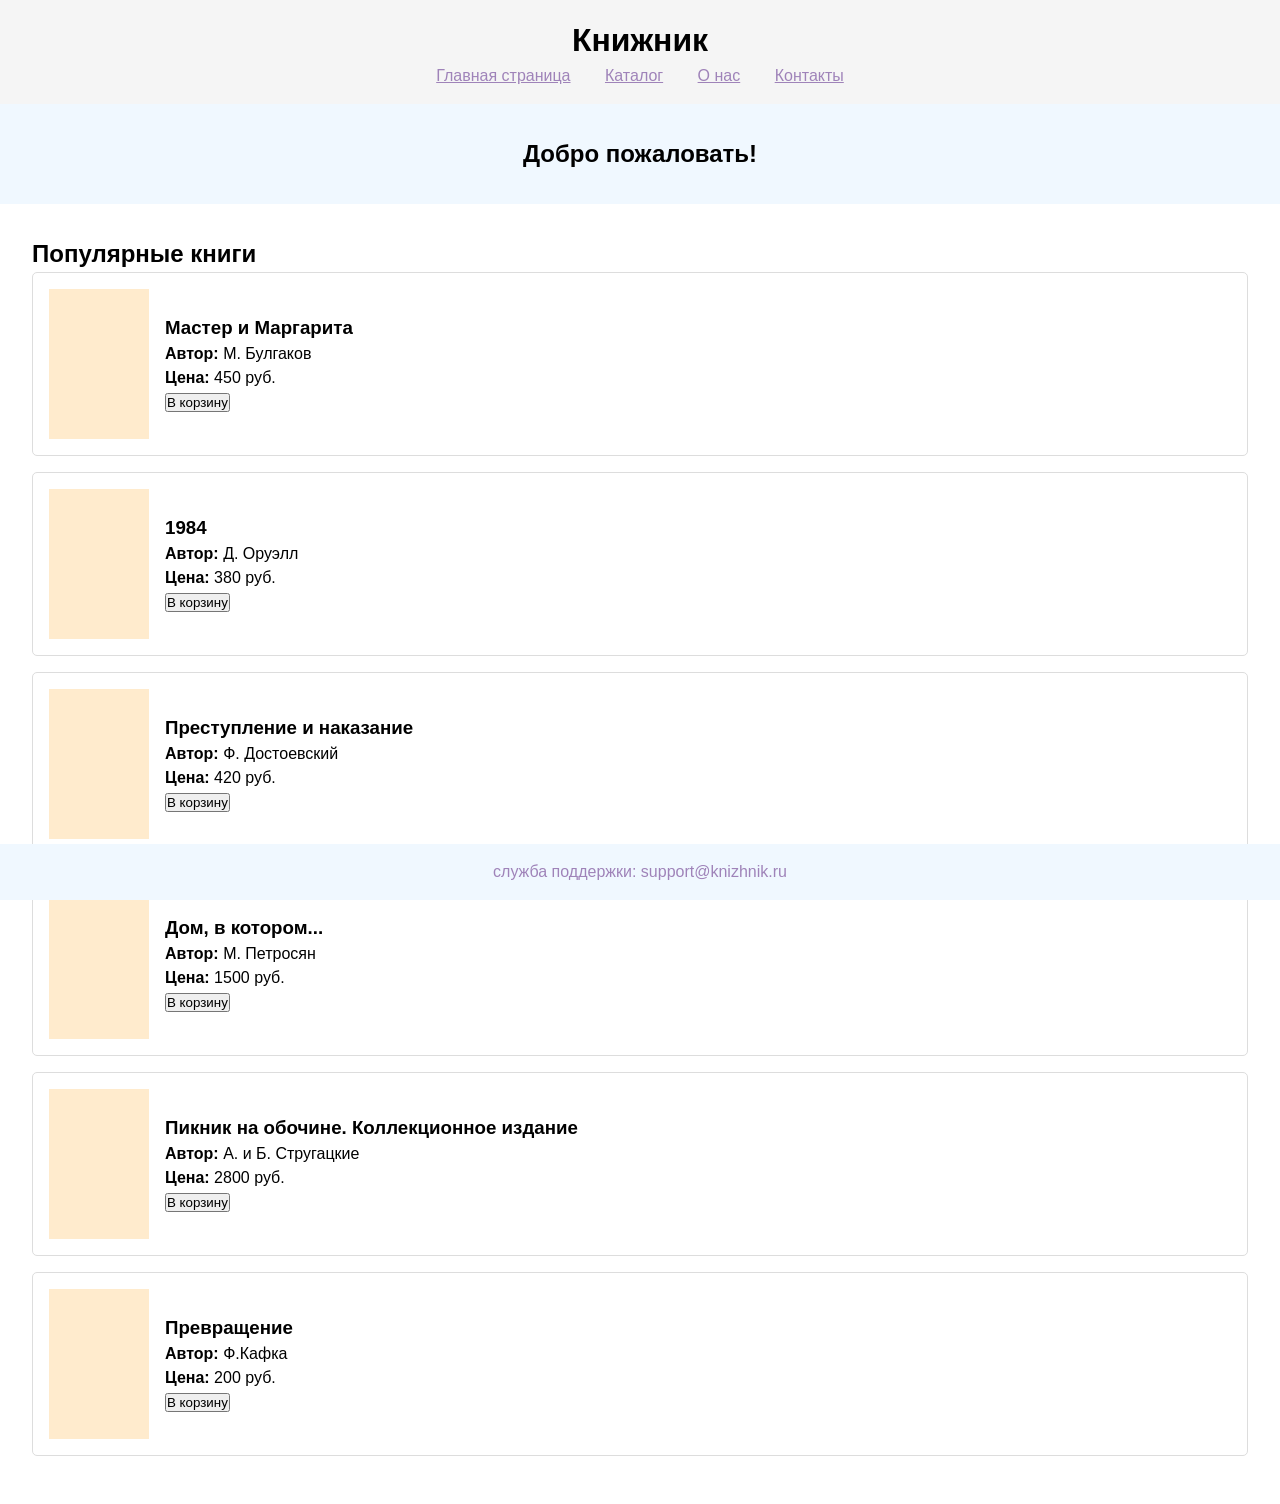
==== index.html @ 9ab263ef "Add files via upload" ====
<!DOCTYPE html>
<html lang="ru"> 
<head>
  <meta charset="UTF-8">
  <meta name="viewport" content="width=device-width,initial-scale=1.0">
  <title>Книжник</title>
  <link rel="stylesheet" href="style.css">
</head>
<body>
    <header>
        <h1>Книжник</h1>
        <nav>
            <a href="#">Главная страница</a>
            <a href="#">Каталог</a>
            <a href="#">О нас</a>
            <a href="#">Контакты</a>
        </nav>
    </header>

    <main>
        <section class="hero">
            <h2>Добро пожаловать!</h2>
        </section>
        <section class="books">
            <h2>Популярные книги</h2>
            <div id="book-list"></div>  <!-- ЭТО БЫЛО ОТСУТСТВУЕТ -->
        </section>
    </main>

    <footer>
        <p>служба поддержки: support@knizhnik.ru</p>
    </footer>

    <script src="a.js"></script>  <!-- ИСПРАВЛЕНО: теперь a.js, а не script.js -->
</body>
</html>
---- style.css ----
* {
    margin: 0;
    padding: 0;
    box-sizing: border-box
}
body {
    font-family: Arial, Helvetica;
line-height: 1.5;
}
header
{
    background-color: whitesmoke;
    padding: 1rem;
    text-align: center;
}
nav a {
    color: rgb(159, 131, 185);
    margin: 0 15px;
    text-decoration: center;
}
.hero {
    background-color: aliceblue;
    padding: 2rem;
    text-align: center;
}
.books {
    padding: 2rem;
}
.book-card {
   border: 1px solid #ddd;
    border-radius: 5px;
    padding: 1rem;
    margin-bottom: 1rem;
    display: flex;
    align-items: center;
}
.book-image {
    width: 100px;
    height: 150px;
    background-color: blanchedalmond;
    margin-right: 1rem;
}
footer {
    background-color: aliceblue;
    color: rgb(159, 131, 185);
    text-align: center;
    padding: 1rem;
    position: fixed;
    bottom: 0;
    width: 100%;
}
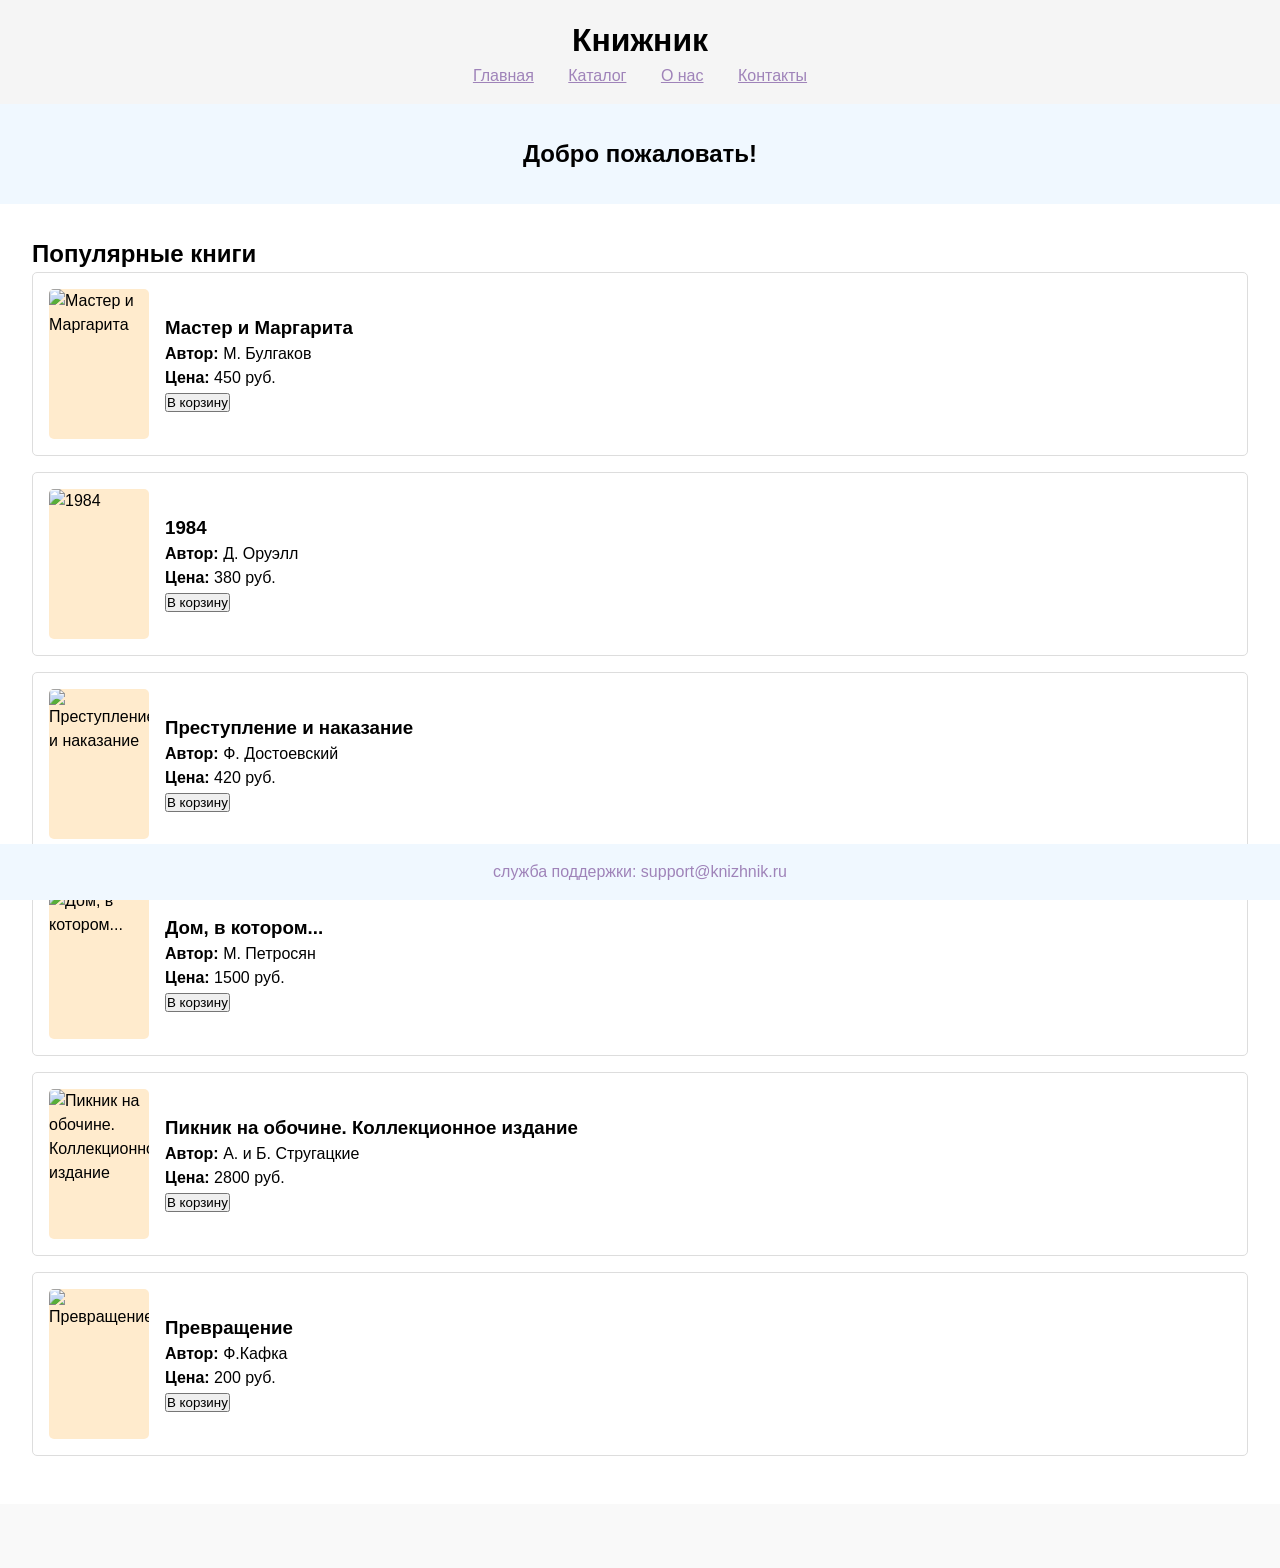
==== commit 56108016: "Add files via upload" ====
--- a/index.html
+++ b/index.html
@@ -9,12 +9,12 @@
 <body>
     <header>
         <h1>Книжник</h1>
-        <nav>
-            <a href="#">Главная страница</a>
-            <a href="#">Каталог</a>
-            <a href="#">О нас</a>
-            <a href="#">Контакты</a>
-        </nav>
+     <nav>
+    <a href="index.html">Главная</a>
+    <a href="catalog.html">Каталог</a>
+    <a href="about.html">О нас</a>
+    <a href="contacts.html">Контакты</a>
+</nav>
     </header>
 
     <main>
@@ -23,7 +23,7 @@
         </section>
         <section class="books">
             <h2>Популярные книги</h2>
-            <div id="book-list"></div>  <!-- ЭТО БЫЛО ОТСУТСТВУЕТ -->
+            <div id="book-list"></div> 
         </section>
     </main>
 
@@ -31,6 +31,8 @@
         <p>служба поддержки: support@knizhnik.ru</p>
     </footer>
 
-    <script src="a.js"></script>  <!-- ИСПРАВЛЕНО: теперь a.js, а не script.js -->
+    <script src="a.js"></script>  
+<section id="about" style="padding: 2rem; background: #f9f9f9;">
+</section>
 </body>
 </html>
--- a/style.css
+++ b/style.css
@@ -49,3 +49,103 @@
     bottom: 0;
     width: 100%;
 }
+
+.about-content {
+    padding: 2rem;
+    display: flex;
+    flex-wrap: wrap;
+    gap: 1.5rem;
+    justify-content: center;
+}
+
+.about-card {
+    background: white;
+    border: 1px solid #ddd;
+    border-radius: 10px;
+    padding: 1.5rem;
+    width: 280px;
+    box-shadow: 0 2px 5px rgba(0,0,0,0.05);
+}
+
+.about-card h3 {
+    color: rgb(159, 131, 185);
+    margin-bottom: 0.5rem;
+}
+
+
+.contacts-content {
+    padding: 2rem;
+    display: flex;
+    flex-wrap: wrap;
+    gap: 2rem;
+    justify-content: center;
+}
+
+.contact-info {
+    flex: 1;
+    min-width: 250px;
+}
+
+.contact-card {
+    background: white;
+    border: 1px solid #ddd;
+    border-radius: 10px;
+    padding: 1rem;
+    margin-bottom: 1rem;
+}
+
+.contact-card h3 {
+    color: rgb(159, 131, 185);
+    margin-bottom: 0.5rem;
+}
+
+.contact-form {
+    flex: 1;
+    min-width: 280px;
+    background: whitesmoke;
+    padding: 1.5rem;
+    border-radius: 10px;
+}
+
+.contact-form h3 {
+    margin-bottom: 1rem;
+    color: rgb(159, 131, 185);
+}
+
+.contact-form input,
+.contact-form textarea {
+    width: 100%;
+    padding: 0.75rem;
+    margin-bottom: 1rem;
+    border: 1px solid #ddd;
+    border-radius: 5px;
+    font-family: inherit;
+}
+
+.contact-form button {
+    background-color: rgb(159, 131, 185);
+    color: white;
+    border: none;
+    padding: 0.75rem 1.5rem;
+    border-radius: 5px;
+    cursor: pointer;
+}
+
+.contact-form button:hover {
+    background-color: rgb(130, 100, 160);
+}
+.book-image {
+    width: 100px;
+    height: 150px;
+    background-color: blanchedalmond;
+    margin-right: 1rem;
+    overflow: hidden;
+    border-radius: 5px;
+    flex-shrink: 0;
+}
+
+.book-image img {
+    width: 100%;
+    height: 100%;
+    object-fit: cover;
+}
